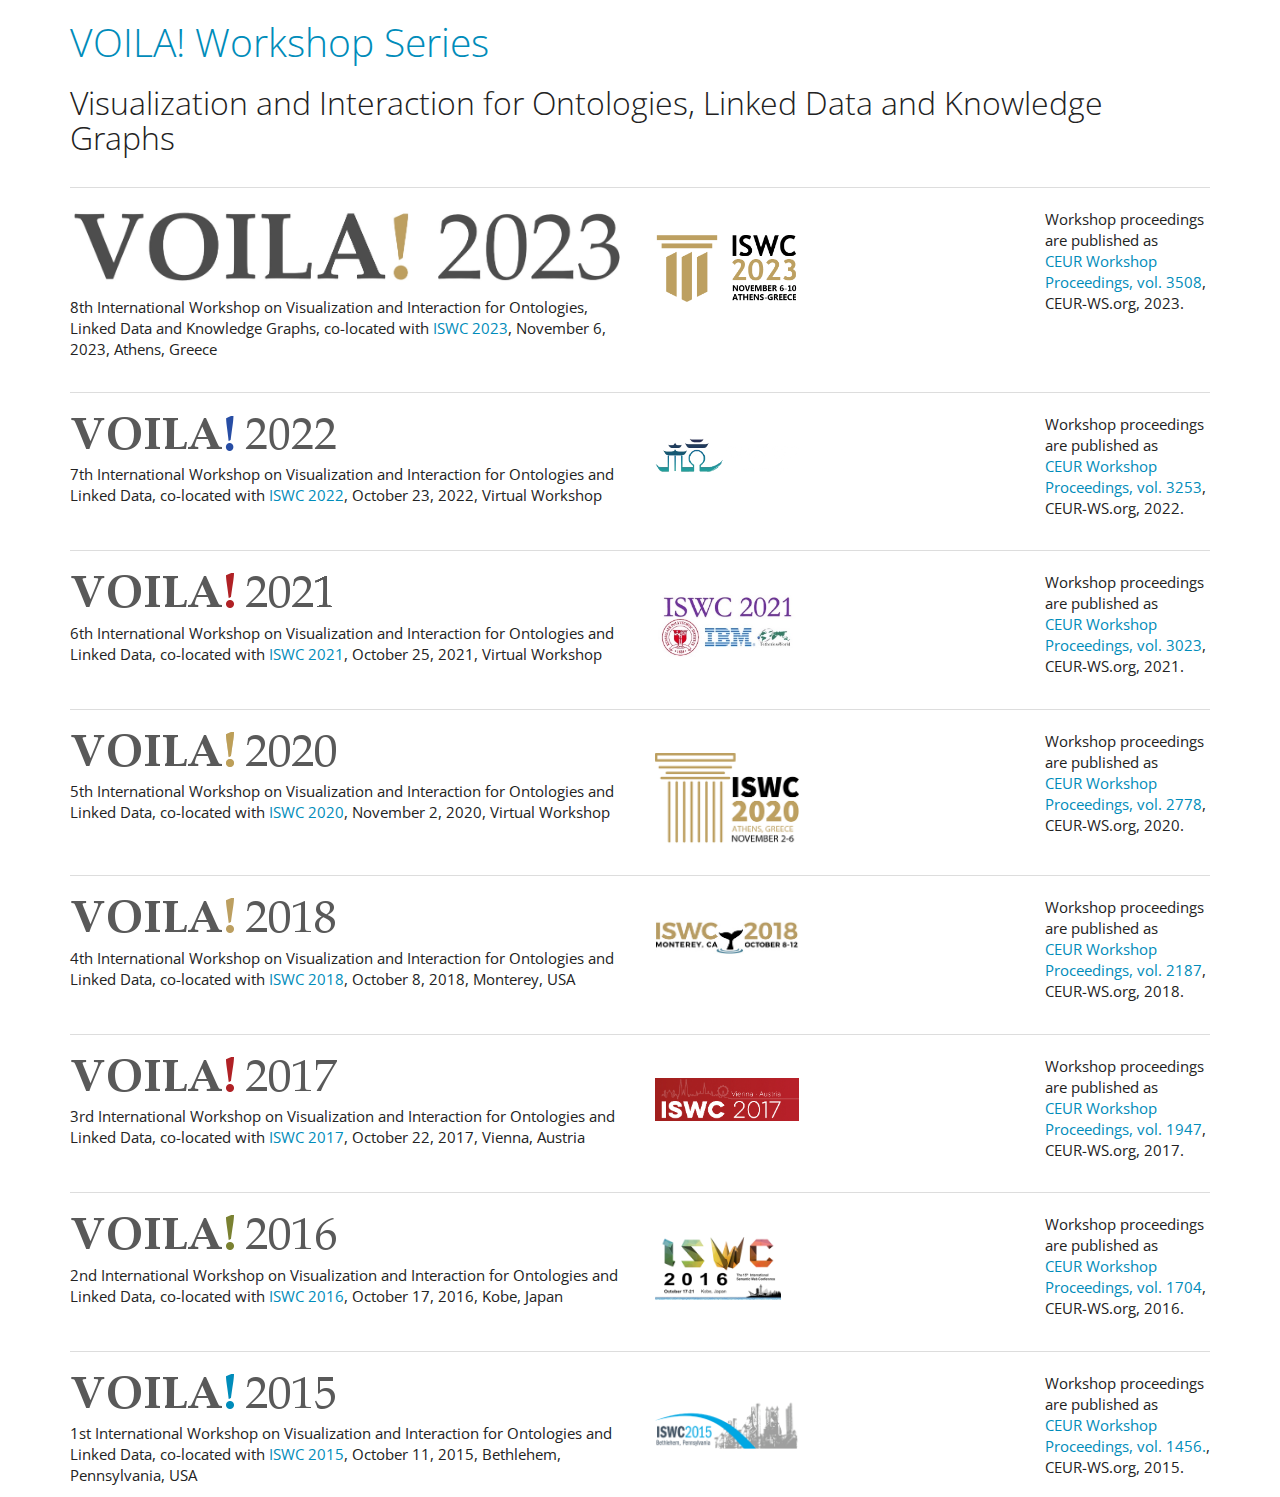
==== docs/index.html @ ccc69435 "Update" ====
<!DOCTYPE html>
<html lang="en">
   <head>
      <meta http-equiv="content-type" content="text/html; charset=UTF-8">
      <title>VOILA! Workshop Series - Visualization and Interaction for Ontologies and Linked Data</title>
      <meta name="Description" content="VOILA! Workshop Series on Visualization and Interaction for Ontologies and Linked Data" />
      <meta name="viewport" content="width=device-width, initial-scale=1" />
      <meta http-equiv="X-UA-Compatible" content="IE=edge" />
      <link rel="stylesheet" href="./bootstrap.min.css"/>
      <link rel="icon" href="./favicon.ico" type="image/x-icon" />
   </head>
   <body>
      <div class="container">
         <div class="row">
            <div class="col-lg-12">
               <h1><a>VOILA! Workshop Series</a></h1>
               <h2>Visualization and Interaction for Ontologies, Linked Data and Knowledge Graphs</h2>
            </div>
         </div>
         <hr/>
         <div class="row">
            <div class="col-lg-6">
               <div class="bs-component">
                  <p><a href="./2023"><img class="img-responsive" style="max-width: 100%;" src="./2023/voila2023_logo.png" alt="VOILA 2023"></a></p>
                  <p>8th International Workshop on Visualization and Interaction for Ontologies, Linked Data and Knowledge Graphs, co-located with <a href="http://iswc2023.semanticweb.org/">ISWC 2023</a>, November 6, 2023, Athens, Greece</p>
               </div>
            </div>
            <div class="col-lg-4">
               <div class="bs-component">
                  <p><a href="http://iswc2023.semanticweb.org/"><img class="img-responsive" style="max-width: 40%; padding-top:1.5em" src="./2023/iswc2023_logo.png" alt="ISWC 2023"></a></p>
               </div>
            </div>
            <div class="col-lg-2">
               <div class="bs-component">
                  <p>Workshop proceedings are published as<br/><a href="http://ceur-ws.org/Vol-3508/">CEUR Workshop Proceedings, vol. 3508</a>, CEUR-WS.org, 2023.</p>
               </div>
            </div>
         </div>
         <hr/>
         <div class="row">
            <div class="col-lg-6">
               <div class="bs-component">
                  <p><a href="./2022"><img class="img-responsive" style="max-width: 100%;" src="./2022/voila2022_logo.png" alt="VOILA 2022"></a></p>
                  <p>7th International Workshop on Visualization and Interaction for Ontologies and Linked Data, co-located with <a href="http://iswc2022.semanticweb.org/">ISWC 2022</a>, October 23, 2022, Virtual Workshop</p>
               </div>
            </div>
            <div class="col-lg-4">
               <div class="bs-component">
                  <p><a href="http://iswc2022.semanticweb.org/"><img class="img-responsive" style="max-width: 40%; padding-top:1.5em" src="./2022/iswc2022_logo.png" alt="ISWC 2022"></a></p>
               </div>
            </div>
            <div class="col-lg-2">
               <div class="bs-component">
                  <p>Workshop proceedings are published as<br/><a href="http://ceur-ws.org/Vol-3253/">CEUR Workshop Proceedings, vol. 3253</a>, CEUR-WS.org, 2022.</p>
               </div>
            </div>
         </div>
         <hr/>
         <div class="row">
            <div class="col-lg-6">
               <div class="bs-component">
                  <p><a href="./2021/"><img class="img-responsive" style="max-width: 100%;" src="./2021/voila2021_logo.png" alt="VOILA 2021"></a></p>
                  <p>6th International Workshop on Visualization and Interaction for Ontologies and Linked Data, co-located with <a href="http://iswc2021.semanticweb.org/">ISWC 2021</a>, October 25, 2021, Virtual Workshop</p>
               </div>
            </div>
            <div class="col-lg-4">
               <div class="bs-component">
                  <p><a href="http://iswc2021.semanticweb.org/"><img class="img-responsive" style="max-width: 40%; padding-top:1.5em" src="./2021/iswc2021_logo.png" alt="ISWC 2021"></a></p>
               </div>
            </div>
            <div class="col-lg-2">
               <div class="bs-component">
                  <p>Workshop proceedings are published as<br/><a href="http://ceur-ws.org/Vol-3023/">CEUR Workshop Proceedings, vol. 3023</a>, CEUR-WS.org, 2021.</p>
               </div>
            </div>
         </div>
         <hr/>
         <div class="row">
            <div class="col-lg-6">
               <div class="bs-component">
                  <p><a href="./2020/"><img class="img-responsive" style="max-width: 100%;" src="./2020/VOILA2020_logo.png" alt="VOILA 2020"></a></p>
                  <p>5th International Workshop on Visualization and Interaction for Ontologies and Linked Data, co-located with <a href="http://iswc2020.semanticweb.org/">ISWC 2020</a>, November 2, 2020, Virtual Workshop</p>
               </div>
            </div>
            <div class="col-lg-4">
               <div class="bs-component">
                  <p><a href="http://iswc2020.semanticweb.org/"><img class="img-responsive" style="max-width: 40%; padding-top:1.5em" src="./2020/iswc2020_logo.png" alt="ISWC 2020"></a></p>
               </div>
            </div>
            <div class="col-lg-2">
               <div class="bs-component">
                  <p>Workshop proceedings are published as<br/><a href="http://ceur-ws.org/Vol-2778/">CEUR Workshop Proceedings, vol. 2778</a>, CEUR-WS.org, 2020.</p>
               </div>
            </div>
         </div>
         <hr/>
         <div class="row">
            <div class="col-lg-6">
               <div class="bs-component">
                  <p><a href="./2018/"><img class="img-responsive" style="max-width: 100%;" src="./2018/VOILA2018_logo.png" alt="VOILA 2018"></a></p>
                  <p>4th International Workshop on Visualization and Interaction for Ontologies and Linked Data, co-located with <a href="http://iswc2018.semanticweb.org/">ISWC 2018</a>, October 8, 2018, Monterey, USA</p>
               </div>
            </div>
            <div class="col-lg-4">
               <div class="bs-component">
                  <p><a href="http://iswc2018.semanticweb.org/"><img class="img-responsive" style="max-width: 40%; padding-top:1.5em" src="./2018/ISWC2018_logo.jpg" alt="ISWC 2018"></a></p>
               </div>
            </div>
            <div class="col-lg-2">
               <div class="bs-component">
                  <p>Workshop proceedings are published as<br/><a href="http://ceur-ws.org/Vol-2187/">CEUR Workshop Proceedings, vol. 2187</a>, CEUR-WS.org, 2018.</p>
               </div>
            </div>
         </div>
         <hr/>
         <div class="row">
            <div class="col-lg-6">
               <div class="bs-component">
                  <p><a href="./2017/"><img class="img-responsive" style="max-width: 100%;" src="./2017/VOILA2017_logo.png" alt="VOILA 2017"></a></p>
                  <p>3rd International Workshop on Visualization and Interaction for Ontologies and Linked Data, co-located with <a href="http://iswc2017.semanticweb.org/">ISWC 2017</a>, October 22, 2017, Vienna, Austria</p>
               </div>
            </div>
            <div class="col-lg-4">
               <div class="bs-component">
                  <p><a href="http://iswc2017.semanticweb.org/"><img class="img-responsive" style="max-width: 40%; padding-top:1.5em" src="./2017/ISWC2017_logo.png" alt="ISWC 2017"></a></p>
               </div>
            </div>
            <div class="col-lg-2">
               <div class="bs-component">
                  <p>Workshop proceedings are published as<br/><a href="http://ceur-ws.org/Vol-1947/">CEUR Workshop Proceedings, vol. 1947</a>, CEUR-WS.org, 2017.</p>
               </div>
            </div>
         </div>
         <hr/>
         <div class="row">
            <div class="col-lg-6">
               <div class="bs-component">
                  <p><a href="./2016/"><img class="img-responsive" style="max-width: 100%;" src="./2016/VOILA2016_logo.png" alt="VOILA 2016"></a></p>
                  <p>2nd International Workshop on Visualization and Interaction for Ontologies and Linked Data, co-located with <a href="http://iswc2016.semanticweb.org/">ISWC 2016</a>, October 17, 2016, Kobe, Japan</p>
               </div>
            </div>
            <div class="col-lg-4">
               <div class="bs-component">
                  <p><a href="http://iswc2016.semanticweb.org/"><img class="img-responsive" style="max-width: 35%; padding-top:1.5em" src="./2016/ISWC2016_logo.png" alt="ISWC 2016"></a></p>
               </div>
            </div>
            <div class="col-lg-2">
               <div class="bs-component">
                  <p>Workshop proceedings are published as<br/><a href="http://ceur-ws.org/Vol-1704/">CEUR Workshop Proceedings, vol. 1704</a>, CEUR-WS.org, 2016.</p>
               </div>
            </div>
         </div>
         <hr/>
         <div class="row">
            <div class="col-lg-6">
               <div class="bs-component">
                  <p><a href="./2015/"><img class="img-responsive" style="max-width: 100%;" src="./2015/VOILA2015_logo.png" alt="VOILA 2015"></a></p>
                  <p>1st International Workshop on Visualization and Interaction for Ontologies and Linked Data, co-located with <a href="http://iswc2015.semanticweb.org/">ISWC 2015</a>, October 11, 2015, Bethlehem, Pennsylvania, USA</p>
               </div>
            </div>
            <div class="col-lg-4">
               <div class="bs-component">
                  <p><a href="http://iswc2015.semanticweb.org/"><img class="img-responsive" style="max-width: 40%; padding-top:1.5em" src="./2015/ISWC2015_logo.png" alt="ISWC 2015"></a></p>
               </div>
            </div>
            <div class="col-lg-2">
               <div class="bs-component">
                  <p>Workshop proceedings are published as<br/><a href="http://ceur-ws.org/Vol-1456/">CEUR Workshop Proceedings, vol. 1456.</a>, CEUR-WS.org, 2015.</p>
               </div>
            </div>
         </div>
      </div>
   </body>
</html>
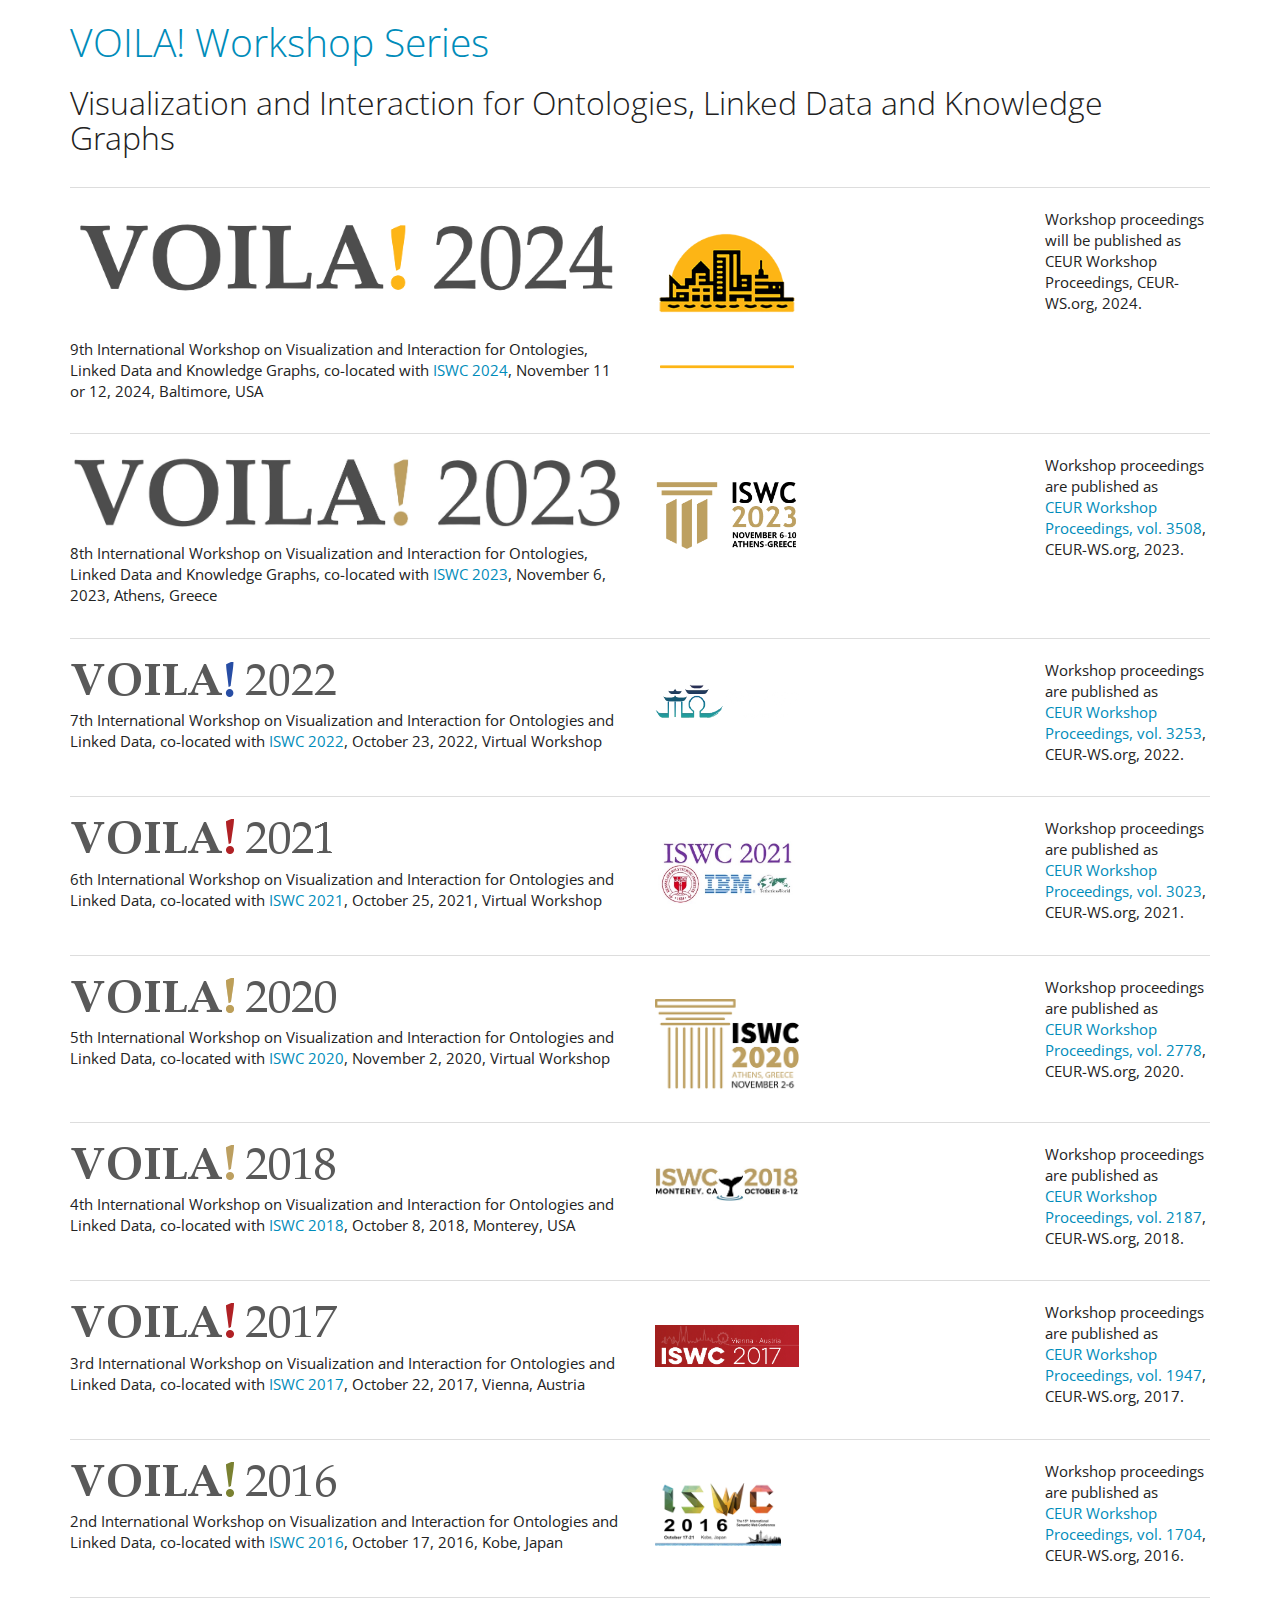
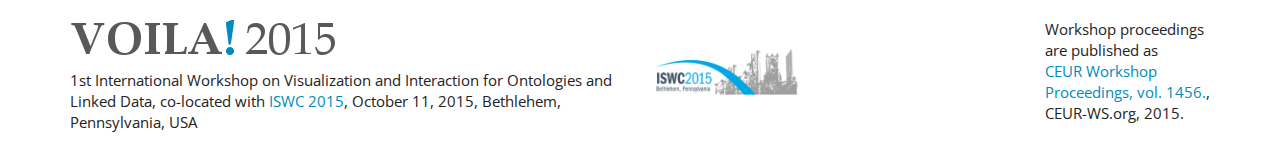
==== commit c614196c: "Update-2024-page" ====
--- a/docs/index.html
+++ b/docs/index.html
@@ -6,8 +6,8 @@
       <meta name="Description" content="VOILA! Workshop Series on Visualization and Interaction for Ontologies and Linked Data" />
       <meta name="viewport" content="width=device-width, initial-scale=1" />
       <meta http-equiv="X-UA-Compatible" content="IE=edge" />
-      <link rel="stylesheet" href="./bootstrap.min.css"/>
-      <link rel="icon" href="./favicon.ico" type="image/x-icon" />
+      <link rel="stylesheet" href="./css/bootstrap.min.css"/>
+      <link rel="icon" href="./images/favicon.ico" type="image/x-icon" />
    </head>
    <body>
       <div class="container">
@@ -21,13 +21,32 @@
          <div class="row">
             <div class="col-lg-6">
                <div class="bs-component">
-                  <p><a href="./2023"><img class="img-responsive" style="max-width: 100%;" src="./2023/voila2023_logo.png" alt="VOILA 2023"></a></p>
+                  <p><a href="./2024/index.html"><img class="img-responsive" style="max-width: 100%;" src="./images/voila2024_logo.png" alt="VOILA 2024"></a></p>
+                  <p>9th International Workshop on Visualization and Interaction for Ontologies, Linked Data and Knowledge Graphs, co-located with <a href="http://iswc2024.semanticweb.org/">ISWC 2024</a>, November 11 or 12, 2024, Baltimore, USA</p>
+               </div>
+            </div>
+            <div class="col-lg-4">
+               <div class="bs-component">
+                  <p><a href="http://iswc2024.semanticweb.org/"><img class="img-responsive" style="max-width: 40%; padding-top:1.5em" src="./images/iswc2024_logo.png" alt="ISWC 2024"></a></p>
+               </div>
+            </div>
+            <div class="col-lg-2">
+               <div class="bs-component">
+                  <p>Workshop proceedings will be published as CEUR Workshop Proceedings</a>, CEUR-WS.org, 2024.</p>
+               </div>
+            </div>
+         </div>
+         <hr/>
+         <div class="row">
+            <div class="col-lg-6">
+               <div class="bs-component">
+                  <p><a href="./2023/index.html"><img class="img-responsive" style="max-width: 100%;" src="./images/voila2023_logo.png" alt="VOILA 2023"></a></p>
                   <p>8th International Workshop on Visualization and Interaction for Ontologies, Linked Data and Knowledge Graphs, co-located with <a href="http://iswc2023.semanticweb.org/">ISWC 2023</a>, November 6, 2023, Athens, Greece</p>
                </div>
             </div>
             <div class="col-lg-4">
                <div class="bs-component">
-                  <p><a href="http://iswc2023.semanticweb.org/"><img class="img-responsive" style="max-width: 40%; padding-top:1.5em" src="./2023/iswc2023_logo.png" alt="ISWC 2023"></a></p>
+                  <p><a href="http://iswc2023.semanticweb.org/"><img class="img-responsive" style="max-width: 40%; padding-top:1.5em" src="./images/iswc2023_logo.png" alt="ISWC 2023"></a></p>
                </div>
             </div>
             <div class="col-lg-2">
@@ -40,13 +59,13 @@
          <div class="row">
             <div class="col-lg-6">
                <div class="bs-component">
-                  <p><a href="./2022"><img class="img-responsive" style="max-width: 100%;" src="./2022/voila2022_logo.png" alt="VOILA 2022"></a></p>
+                  <p><a href="./2022/index.html"><img class="img-responsive" style="max-width: 100%;" src="./images/voila2022_logo.png" alt="VOILA 2022"></a></p>
                   <p>7th International Workshop on Visualization and Interaction for Ontologies and Linked Data, co-located with <a href="http://iswc2022.semanticweb.org/">ISWC 2022</a>, October 23, 2022, Virtual Workshop</p>
                </div>
             </div>
             <div class="col-lg-4">
                <div class="bs-component">
-                  <p><a href="http://iswc2022.semanticweb.org/"><img class="img-responsive" style="max-width: 40%; padding-top:1.5em" src="./2022/iswc2022_logo.png" alt="ISWC 2022"></a></p>
+                  <p><a href="http://iswc2022.semanticweb.org/"><img class="img-responsive" style="max-width: 40%; padding-top:1.5em" src="./images/iswc2022_logo.png" alt="ISWC 2022"></a></p>
                </div>
             </div>
             <div class="col-lg-2">
@@ -59,13 +78,13 @@
          <div class="row">
             <div class="col-lg-6">
                <div class="bs-component">
-                  <p><a href="./2021/"><img class="img-responsive" style="max-width: 100%;" src="./2021/voila2021_logo.png" alt="VOILA 2021"></a></p>
+                  <p><a href="./2021/index.html"><img class="img-responsive" style="max-width: 100%;" src="./images/voila2021_logo.png" alt="VOILA 2021"></a></p>
                   <p>6th International Workshop on Visualization and Interaction for Ontologies and Linked Data, co-located with <a href="http://iswc2021.semanticweb.org/">ISWC 2021</a>, October 25, 2021, Virtual Workshop</p>
                </div>
             </div>
             <div class="col-lg-4">
                <div class="bs-component">
-                  <p><a href="http://iswc2021.semanticweb.org/"><img class="img-responsive" style="max-width: 40%; padding-top:1.5em" src="./2021/iswc2021_logo.png" alt="ISWC 2021"></a></p>
+                  <p><a href="http://iswc2021.semanticweb.org/"><img class="img-responsive" style="max-width: 40%; padding-top:1.5em" src="./images/iswc2021_logo.png" alt="ISWC 2021"></a></p>
                </div>
             </div>
             <div class="col-lg-2">
@@ -78,13 +97,13 @@
          <div class="row">
             <div class="col-lg-6">
                <div class="bs-component">
-                  <p><a href="./2020/"><img class="img-responsive" style="max-width: 100%;" src="./2020/VOILA2020_logo.png" alt="VOILA 2020"></a></p>
+                  <p><a href="./2020/index.html"><img class="img-responsive" style="max-width: 100%;" src="./images/VOILA2020_logo.png" alt="VOILA 2020"></a></p>
                   <p>5th International Workshop on Visualization and Interaction for Ontologies and Linked Data, co-located with <a href="http://iswc2020.semanticweb.org/">ISWC 2020</a>, November 2, 2020, Virtual Workshop</p>
                </div>
             </div>
             <div class="col-lg-4">
                <div class="bs-component">
-                  <p><a href="http://iswc2020.semanticweb.org/"><img class="img-responsive" style="max-width: 40%; padding-top:1.5em" src="./2020/iswc2020_logo.png" alt="ISWC 2020"></a></p>
+                  <p><a href="http://iswc2020.semanticweb.org/"><img class="img-responsive" style="max-width: 40%; padding-top:1.5em" src="./images/iswc2020_logo.png" alt="ISWC 2020"></a></p>
                </div>
             </div>
             <div class="col-lg-2">
@@ -97,13 +116,13 @@
          <div class="row">
             <div class="col-lg-6">
                <div class="bs-component">
-                  <p><a href="./2018/"><img class="img-responsive" style="max-width: 100%;" src="./2018/VOILA2018_logo.png" alt="VOILA 2018"></a></p>
+                  <p><a href="./2018/index.html"><img class="img-responsive" style="max-width: 100%;" src="./images/VOILA2018_logo.png" alt="VOILA 2018"></a></p>
                   <p>4th International Workshop on Visualization and Interaction for Ontologies and Linked Data, co-located with <a href="http://iswc2018.semanticweb.org/">ISWC 2018</a>, October 8, 2018, Monterey, USA</p>
                </div>
             </div>
             <div class="col-lg-4">
                <div class="bs-component">
-                  <p><a href="http://iswc2018.semanticweb.org/"><img class="img-responsive" style="max-width: 40%; padding-top:1.5em" src="./2018/ISWC2018_logo.jpg" alt="ISWC 2018"></a></p>
+                  <p><a href="http://iswc2018.semanticweb.org/"><img class="img-responsive" style="max-width: 40%; padding-top:1.5em" src="./images/ISWC2018_logo.jpg" alt="ISWC 2018"></a></p>
                </div>
             </div>
             <div class="col-lg-2">
@@ -116,13 +135,13 @@
          <div class="row">
             <div class="col-lg-6">
                <div class="bs-component">
-                  <p><a href="./2017/"><img class="img-responsive" style="max-width: 100%;" src="./2017/VOILA2017_logo.png" alt="VOILA 2017"></a></p>
+                  <p><a href="./2017/index.html"><img class="img-responsive" style="max-width: 100%;" src="./images/VOILA2017_logo.png" alt="VOILA 2017"></a></p>
                   <p>3rd International Workshop on Visualization and Interaction for Ontologies and Linked Data, co-located with <a href="http://iswc2017.semanticweb.org/">ISWC 2017</a>, October 22, 2017, Vienna, Austria</p>
                </div>
             </div>
             <div class="col-lg-4">
                <div class="bs-component">
-                  <p><a href="http://iswc2017.semanticweb.org/"><img class="img-responsive" style="max-width: 40%; padding-top:1.5em" src="./2017/ISWC2017_logo.png" alt="ISWC 2017"></a></p>
+                  <p><a href="http://iswc2017.semanticweb.org/"><img class="img-responsive" style="max-width: 40%; padding-top:1.5em" src="./images/ISWC2017_logo.png" alt="ISWC 2017"></a></p>
                </div>
             </div>
             <div class="col-lg-2">
@@ -135,13 +154,13 @@
          <div class="row">
             <div class="col-lg-6">
                <div class="bs-component">
-                  <p><a href="./2016/"><img class="img-responsive" style="max-width: 100%;" src="./2016/VOILA2016_logo.png" alt="VOILA 2016"></a></p>
+                  <p><a href="./2016/index.html"><img class="img-responsive" style="max-width: 100%;" src="./images/VOILA2016_logo.png" alt="VOILA 2016"></a></p>
                   <p>2nd International Workshop on Visualization and Interaction for Ontologies and Linked Data, co-located with <a href="http://iswc2016.semanticweb.org/">ISWC 2016</a>, October 17, 2016, Kobe, Japan</p>
                </div>
             </div>
             <div class="col-lg-4">
                <div class="bs-component">
-                  <p><a href="http://iswc2016.semanticweb.org/"><img class="img-responsive" style="max-width: 35%; padding-top:1.5em" src="./2016/ISWC2016_logo.png" alt="ISWC 2016"></a></p>
+                  <p><a href="http://iswc2016.semanticweb.org/"><img class="img-responsive" style="max-width: 35%; padding-top:1.5em" src="./images/ISWC2016_logo.png" alt="ISWC 2016"></a></p>
                </div>
             </div>
             <div class="col-lg-2">
@@ -154,13 +173,13 @@
          <div class="row">
             <div class="col-lg-6">
                <div class="bs-component">
-                  <p><a href="./2015/"><img class="img-responsive" style="max-width: 100%;" src="./2015/VOILA2015_logo.png" alt="VOILA 2015"></a></p>
+                  <p><a href="./2015/index.html"><img class="img-responsive" style="max-width: 100%;" src="./images/VOILA2015_logo.png" alt="VOILA 2015"></a></p>
                   <p>1st International Workshop on Visualization and Interaction for Ontologies and Linked Data, co-located with <a href="http://iswc2015.semanticweb.org/">ISWC 2015</a>, October 11, 2015, Bethlehem, Pennsylvania, USA</p>
                </div>
             </div>
             <div class="col-lg-4">
                <div class="bs-component">
-                  <p><a href="http://iswc2015.semanticweb.org/"><img class="img-responsive" style="max-width: 40%; padding-top:1.5em" src="./2015/ISWC2015_logo.png" alt="ISWC 2015"></a></p>
+                  <p><a href="http://iswc2015.semanticweb.org/"><img class="img-responsive" style="max-width: 40%; padding-top:1.5em" src="./images/ISWC2015_logo.png" alt="ISWC 2015"></a></p>
                </div>
             </div>
             <div class="col-lg-2">
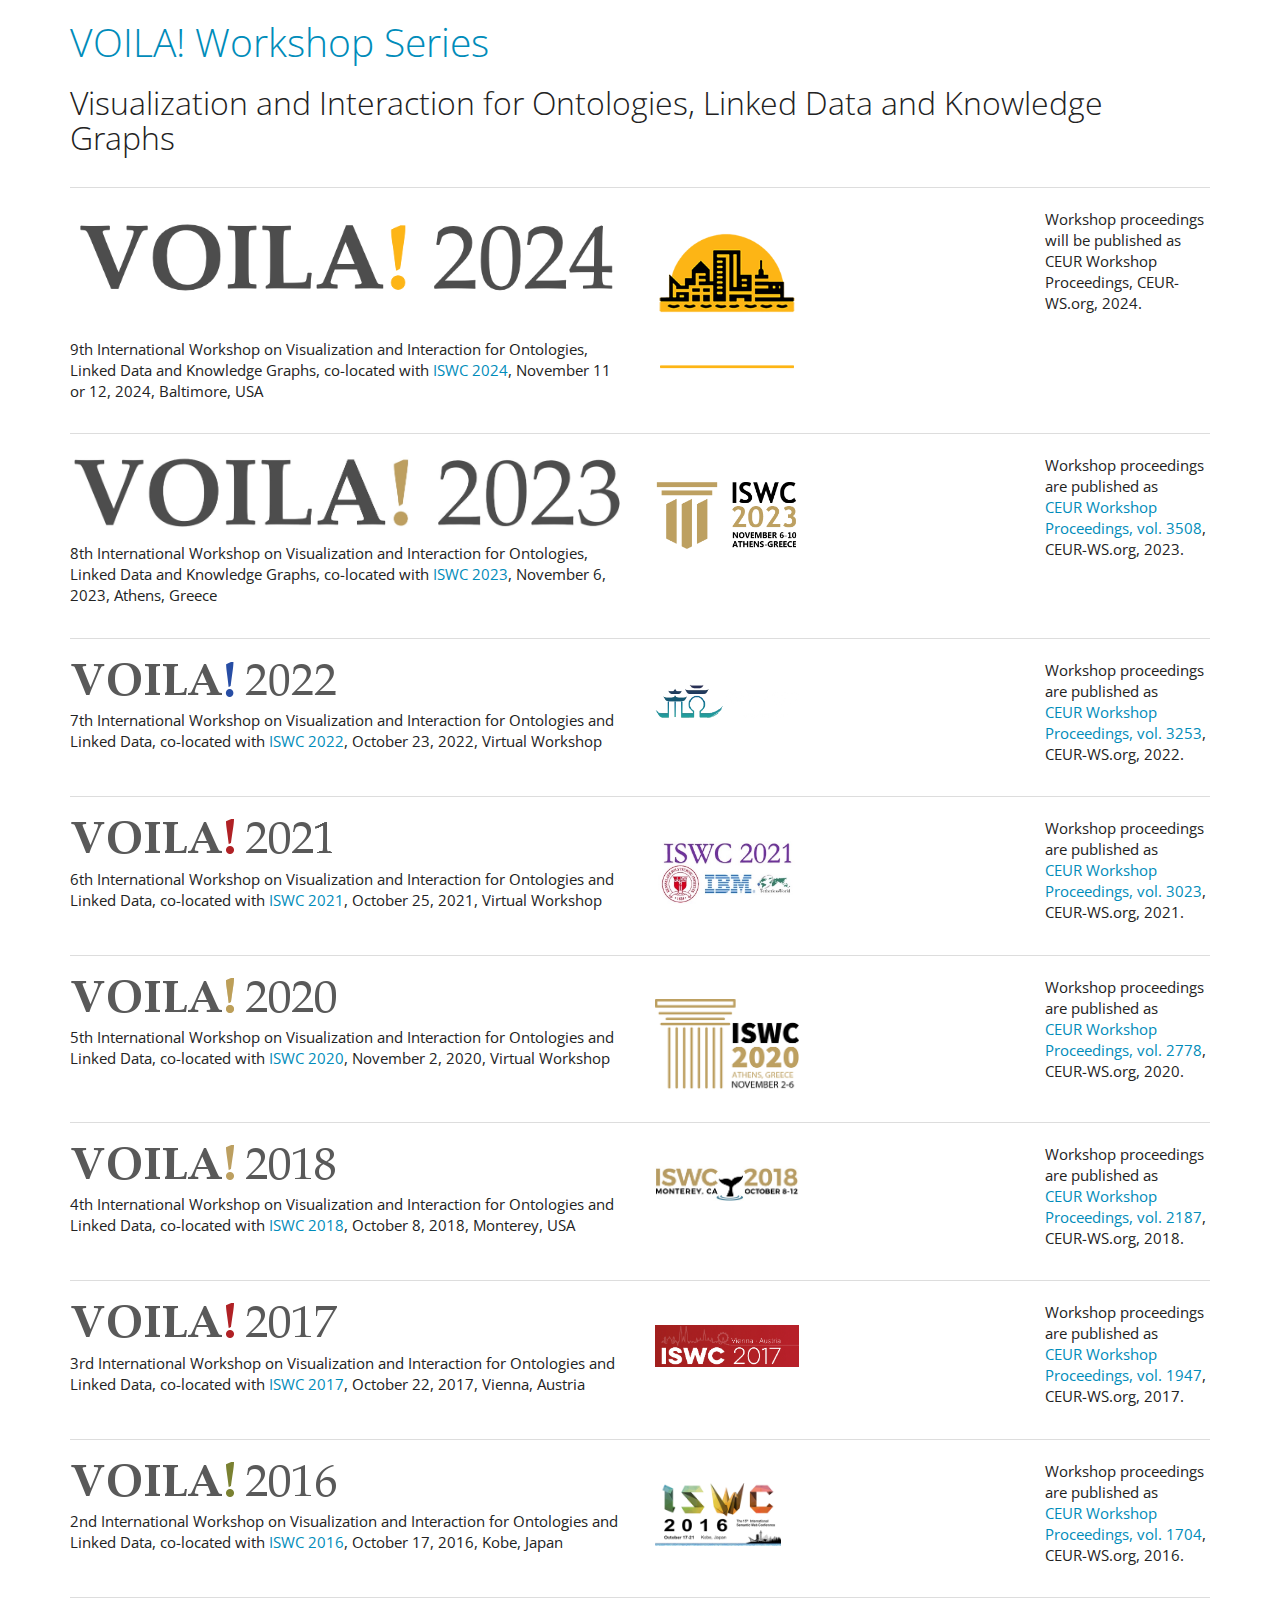
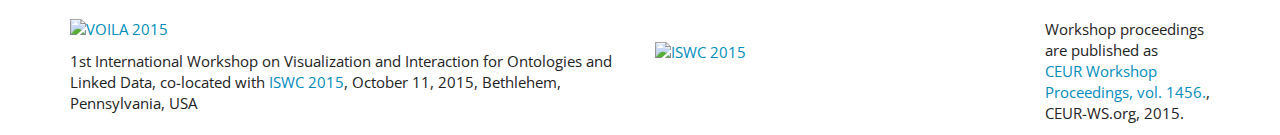
==== commit f9c75dd2: "re-structure" ====
--- a/docs/index.html
+++ b/docs/index.html
@@ -21,7 +21,7 @@
          <div class="row">
             <div class="col-lg-6">
                <div class="bs-component">
-                  <p><a href="./2024/index.html"><img class="img-responsive" style="max-width: 100%;" src="./images/voila2024_logo.png" alt="VOILA 2024"></a></p>
+                  <p><a href="./2024/"><img class="img-responsive" style="max-width: 100%;" src="./images/voila2024_logo.png" alt="VOILA 2024"></a></p>
                   <p>9th International Workshop on Visualization and Interaction for Ontologies, Linked Data and Knowledge Graphs, co-located with <a href="http://iswc2024.semanticweb.org/">ISWC 2024</a>, November 11 or 12, 2024, Baltimore, USA</p>
                </div>
             </div>
@@ -40,7 +40,7 @@
          <div class="row">
             <div class="col-lg-6">
                <div class="bs-component">
-                  <p><a href="./2023/index.html"><img class="img-responsive" style="max-width: 100%;" src="./images/voila2023_logo.png" alt="VOILA 2023"></a></p>
+                  <p><a href="./2023/"><img class="img-responsive" style="max-width: 100%;" src="./images/voila2023_logo.png" alt="VOILA 2023"></a></p>
                   <p>8th International Workshop on Visualization and Interaction for Ontologies, Linked Data and Knowledge Graphs, co-located with <a href="http://iswc2023.semanticweb.org/">ISWC 2023</a>, November 6, 2023, Athens, Greece</p>
                </div>
             </div>
@@ -59,7 +59,7 @@
          <div class="row">
             <div class="col-lg-6">
                <div class="bs-component">
-                  <p><a href="./2022/index.html"><img class="img-responsive" style="max-width: 100%;" src="./images/voila2022_logo.png" alt="VOILA 2022"></a></p>
+                  <p><a href="./2022/"><img class="img-responsive" style="max-width: 100%;" src="./images/voila2022_logo.png" alt="VOILA 2022"></a></p>
                   <p>7th International Workshop on Visualization and Interaction for Ontologies and Linked Data, co-located with <a href="http://iswc2022.semanticweb.org/">ISWC 2022</a>, October 23, 2022, Virtual Workshop</p>
                </div>
             </div>
@@ -78,7 +78,7 @@
          <div class="row">
             <div class="col-lg-6">
                <div class="bs-component">
-                  <p><a href="./2021/index.html"><img class="img-responsive" style="max-width: 100%;" src="./images/voila2021_logo.png" alt="VOILA 2021"></a></p>
+                  <p><a href="./2021/"><img class="img-responsive" style="max-width: 100%;" src="./images/voila2021_logo.png" alt="VOILA 2021"></a></p>
                   <p>6th International Workshop on Visualization and Interaction for Ontologies and Linked Data, co-located with <a href="http://iswc2021.semanticweb.org/">ISWC 2021</a>, October 25, 2021, Virtual Workshop</p>
                </div>
             </div>
@@ -97,7 +97,7 @@
          <div class="row">
             <div class="col-lg-6">
                <div class="bs-component">
-                  <p><a href="./2020/index.html"><img class="img-responsive" style="max-width: 100%;" src="./images/VOILA2020_logo.png" alt="VOILA 2020"></a></p>
+                  <p><a href="./2020/"><img class="img-responsive" style="max-width: 100%;" src="./images/VOILA2020_logo.png" alt="VOILA 2020"></a></p>
                   <p>5th International Workshop on Visualization and Interaction for Ontologies and Linked Data, co-located with <a href="http://iswc2020.semanticweb.org/">ISWC 2020</a>, November 2, 2020, Virtual Workshop</p>
                </div>
             </div>
@@ -116,7 +116,7 @@
          <div class="row">
             <div class="col-lg-6">
                <div class="bs-component">
-                  <p><a href="./2018/index.html"><img class="img-responsive" style="max-width: 100%;" src="./images/VOILA2018_logo.png" alt="VOILA 2018"></a></p>
+                  <p><a href="./2018/"><img class="img-responsive" style="max-width: 100%;" src="./images/VOILA2018_logo.png" alt="VOILA 2018"></a></p>
                   <p>4th International Workshop on Visualization and Interaction for Ontologies and Linked Data, co-located with <a href="http://iswc2018.semanticweb.org/">ISWC 2018</a>, October 8, 2018, Monterey, USA</p>
                </div>
             </div>
@@ -135,7 +135,7 @@
          <div class="row">
             <div class="col-lg-6">
                <div class="bs-component">
-                  <p><a href="./2017/index.html"><img class="img-responsive" style="max-width: 100%;" src="./images/VOILA2017_logo.png" alt="VOILA 2017"></a></p>
+                  <p><a href="./2017/"><img class="img-responsive" style="max-width: 100%;" src="./images/VOILA2017_logo.png" alt="VOILA 2017"></a></p>
                   <p>3rd International Workshop on Visualization and Interaction for Ontologies and Linked Data, co-located with <a href="http://iswc2017.semanticweb.org/">ISWC 2017</a>, October 22, 2017, Vienna, Austria</p>
                </div>
             </div>
@@ -154,7 +154,7 @@
          <div class="row">
             <div class="col-lg-6">
                <div class="bs-component">
-                  <p><a href="./2016/index.html"><img class="img-responsive" style="max-width: 100%;" src="./images/VOILA2016_logo.png" alt="VOILA 2016"></a></p>
+                  <p><a href="./2016/"><img class="img-responsive" style="max-width: 100%;" src="./images/VOILA2016_logo.png" alt="VOILA 2016"></a></p>
                   <p>2nd International Workshop on Visualization and Interaction for Ontologies and Linked Data, co-located with <a href="http://iswc2016.semanticweb.org/">ISWC 2016</a>, October 17, 2016, Kobe, Japan</p>
                </div>
             </div>
@@ -173,7 +173,7 @@
          <div class="row">
             <div class="col-lg-6">
                <div class="bs-component">
-                  <p><a href="./2015/index.html"><img class="img-responsive" style="max-width: 100%;" src="./images/VOILA2015_logo.png" alt="VOILA 2015"></a></p>
+                  <p><a href="./2015/"><img class="img-responsive" style="max-width: 100%;" src="./images/VOILA2015_logo.png" alt="VOILA 2015"></a></p>
                   <p>1st International Workshop on Visualization and Interaction for Ontologies and Linked Data, co-located with <a href="http://iswc2015.semanticweb.org/">ISWC 2015</a>, October 11, 2015, Bethlehem, Pennsylvania, USA</p>
                </div>
             </div>
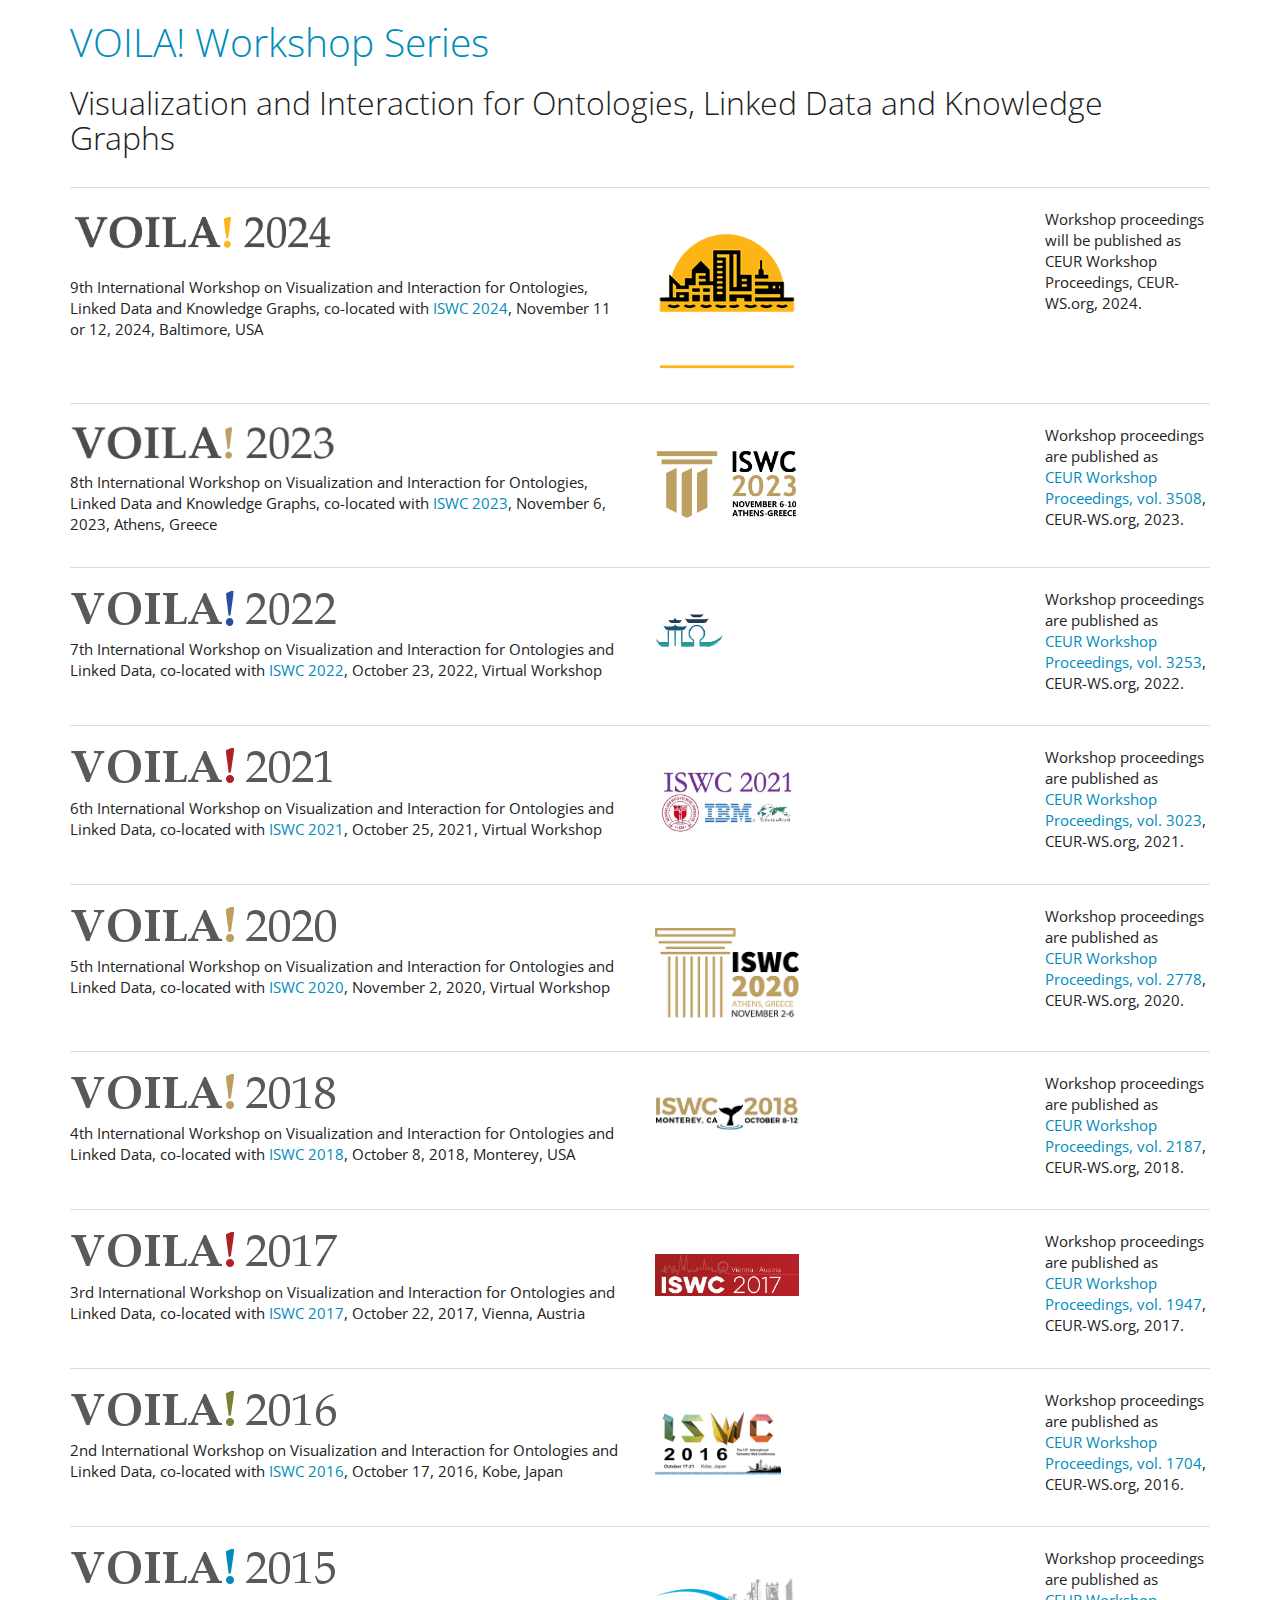
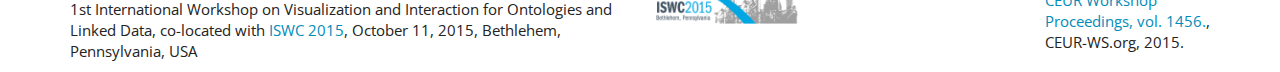
==== commit 08f40fde: "Update" ====
--- a/docs/index.html
+++ b/docs/index.html
@@ -21,13 +21,13 @@
          <div class="row">
             <div class="col-lg-6">
                <div class="bs-component">
-                  <p><a href="./2024/"><img class="img-responsive" style="max-width: 100%;" src="./images/voila2024_logo.png" alt="VOILA 2024"></a></p>
+                  <p><a href="./2024/"><img class="img-responsive" style="max-width: 48%;" src="./2024/voila2024_logo.png" alt="VOILA 2024"></a></p>
                   <p>9th International Workshop on Visualization and Interaction for Ontologies, Linked Data and Knowledge Graphs, co-located with <a href="http://iswc2024.semanticweb.org/">ISWC 2024</a>, November 11 or 12, 2024, Baltimore, USA</p>
                </div>
             </div>
             <div class="col-lg-4">
                <div class="bs-component">
-                  <p><a href="http://iswc2024.semanticweb.org/"><img class="img-responsive" style="max-width: 40%; padding-top:1.5em" src="./images/iswc2024_logo.png" alt="ISWC 2024"></a></p>
+                  <p><a href="http://iswc2024.semanticweb.org/"><img class="img-responsive" style="max-width: 40%; padding-top:1.5em" src="./2024/iswc2024_logo.png" alt="ISWC 2024"></a></p>
                </div>
             </div>
             <div class="col-lg-2">
@@ -40,13 +40,13 @@
          <div class="row">
             <div class="col-lg-6">
                <div class="bs-component">
-                  <p><a href="./2023/"><img class="img-responsive" style="max-width: 100%;" src="./images/voila2023_logo.png" alt="VOILA 2023"></a></p>
+                  <p><a href="./2023/"><img class="img-responsive" style="max-width: 48%;" src="./2023/voila2023_logo.png" alt="VOILA 2023"></a></p>
                   <p>8th International Workshop on Visualization and Interaction for Ontologies, Linked Data and Knowledge Graphs, co-located with <a href="http://iswc2023.semanticweb.org/">ISWC 2023</a>, November 6, 2023, Athens, Greece</p>
                </div>
             </div>
             <div class="col-lg-4">
                <div class="bs-component">
-                  <p><a href="http://iswc2023.semanticweb.org/"><img class="img-responsive" style="max-width: 40%; padding-top:1.5em" src="./images/iswc2023_logo.png" alt="ISWC 2023"></a></p>
+                  <p><a href="http://iswc2023.semanticweb.org/"><img class="img-responsive" style="max-width: 40%; padding-top:1.5em" src="./2023/iswc2023_logo.png" alt="ISWC 2023"></a></p>
                </div>
             </div>
             <div class="col-lg-2">
@@ -59,13 +59,13 @@
          <div class="row">
             <div class="col-lg-6">
                <div class="bs-component">
-                  <p><a href="./2022/"><img class="img-responsive" style="max-width: 100%;" src="./images/voila2022_logo.png" alt="VOILA 2022"></a></p>
+                  <p><a href="./2022/"><img class="img-responsive" style="max-width: 100%;" src="./2022/voila2022_logo.png" alt="VOILA 2022"></a></p>
                   <p>7th International Workshop on Visualization and Interaction for Ontologies and Linked Data, co-located with <a href="http://iswc2022.semanticweb.org/">ISWC 2022</a>, October 23, 2022, Virtual Workshop</p>
                </div>
             </div>
             <div class="col-lg-4">
                <div class="bs-component">
-                  <p><a href="http://iswc2022.semanticweb.org/"><img class="img-responsive" style="max-width: 40%; padding-top:1.5em" src="./images/iswc2022_logo.png" alt="ISWC 2022"></a></p>
+                  <p><a href="http://iswc2022.semanticweb.org/"><img class="img-responsive" style="max-width: 40%; padding-top:1.5em" src="./2022/iswc2022_logo.png" alt="ISWC 2022"></a></p>
                </div>
             </div>
             <div class="col-lg-2">
@@ -78,13 +78,13 @@
          <div class="row">
             <div class="col-lg-6">
                <div class="bs-component">
-                  <p><a href="./2021/"><img class="img-responsive" style="max-width: 100%;" src="./images/voila2021_logo.png" alt="VOILA 2021"></a></p>
+                  <p><a href="./2021/"><img class="img-responsive" style="max-width: 100%;" src="./2021/voila2021_logo.png" alt="VOILA 2021"></a></p>
                   <p>6th International Workshop on Visualization and Interaction for Ontologies and Linked Data, co-located with <a href="http://iswc2021.semanticweb.org/">ISWC 2021</a>, October 25, 2021, Virtual Workshop</p>
                </div>
             </div>
             <div class="col-lg-4">
                <div class="bs-component">
-                  <p><a href="http://iswc2021.semanticweb.org/"><img class="img-responsive" style="max-width: 40%; padding-top:1.5em" src="./images/iswc2021_logo.png" alt="ISWC 2021"></a></p>
+                  <p><a href="http://iswc2021.semanticweb.org/"><img class="img-responsive" style="max-width: 40%; padding-top:1.5em" src="./2021/iswc2021_logo.png" alt="ISWC 2021"></a></p>
                </div>
             </div>
             <div class="col-lg-2">
@@ -97,13 +97,13 @@
          <div class="row">
             <div class="col-lg-6">
                <div class="bs-component">
-                  <p><a href="./2020/"><img class="img-responsive" style="max-width: 100%;" src="./images/VOILA2020_logo.png" alt="VOILA 2020"></a></p>
+                  <p><a href="./2020/"><img class="img-responsive" style="max-width: 100%;" src="./2020/VOILA2020_logo.png" alt="VOILA 2020"></a></p>
                   <p>5th International Workshop on Visualization and Interaction for Ontologies and Linked Data, co-located with <a href="http://iswc2020.semanticweb.org/">ISWC 2020</a>, November 2, 2020, Virtual Workshop</p>
                </div>
             </div>
             <div class="col-lg-4">
                <div class="bs-component">
-                  <p><a href="http://iswc2020.semanticweb.org/"><img class="img-responsive" style="max-width: 40%; padding-top:1.5em" src="./images/iswc2020_logo.png" alt="ISWC 2020"></a></p>
+                  <p><a href="http://iswc2020.semanticweb.org/"><img class="img-responsive" style="max-width: 40%; padding-top:1.5em" src="./2020/iswc2020_logo.png" alt="ISWC 2020"></a></p>
                </div>
             </div>
             <div class="col-lg-2">
@@ -116,13 +116,13 @@
          <div class="row">
             <div class="col-lg-6">
                <div class="bs-component">
-                  <p><a href="./2018/"><img class="img-responsive" style="max-width: 100%;" src="./images/VOILA2018_logo.png" alt="VOILA 2018"></a></p>
+                  <p><a href="./2018/"><img class="img-responsive" style="max-width: 100%;" src="./2018/VOILA2018_logo.png" alt="VOILA 2018"></a></p>
                   <p>4th International Workshop on Visualization and Interaction for Ontologies and Linked Data, co-located with <a href="http://iswc2018.semanticweb.org/">ISWC 2018</a>, October 8, 2018, Monterey, USA</p>
                </div>
             </div>
             <div class="col-lg-4">
                <div class="bs-component">
-                  <p><a href="http://iswc2018.semanticweb.org/"><img class="img-responsive" style="max-width: 40%; padding-top:1.5em" src="./images/ISWC2018_logo.jpg" alt="ISWC 2018"></a></p>
+                  <p><a href="http://iswc2018.semanticweb.org/"><img class="img-responsive" style="max-width: 40%; padding-top:1.5em" src="./2018/ISWC2018_logo.jpg" alt="ISWC 2018"></a></p>
                </div>
             </div>
             <div class="col-lg-2">
@@ -135,13 +135,13 @@
          <div class="row">
             <div class="col-lg-6">
                <div class="bs-component">
-                  <p><a href="./2017/"><img class="img-responsive" style="max-width: 100%;" src="./images/VOILA2017_logo.png" alt="VOILA 2017"></a></p>
+                  <p><a href="./2017/"><img class="img-responsive" style="max-width: 100%;" src="./2017/VOILA2017_logo.png" alt="VOILA 2017"></a></p>
                   <p>3rd International Workshop on Visualization and Interaction for Ontologies and Linked Data, co-located with <a href="http://iswc2017.semanticweb.org/">ISWC 2017</a>, October 22, 2017, Vienna, Austria</p>
                </div>
             </div>
             <div class="col-lg-4">
                <div class="bs-component">
-                  <p><a href="http://iswc2017.semanticweb.org/"><img class="img-responsive" style="max-width: 40%; padding-top:1.5em" src="./images/ISWC2017_logo.png" alt="ISWC 2017"></a></p>
+                  <p><a href="http://iswc2017.semanticweb.org/"><img class="img-responsive" style="max-width: 40%; padding-top:1.5em" src="./2017/ISWC2017_logo.png" alt="ISWC 2017"></a></p>
                </div>
             </div>
             <div class="col-lg-2">
@@ -154,13 +154,13 @@
          <div class="row">
             <div class="col-lg-6">
                <div class="bs-component">
-                  <p><a href="./2016/"><img class="img-responsive" style="max-width: 100%;" src="./images/VOILA2016_logo.png" alt="VOILA 2016"></a></p>
+                  <p><a href="./2016/"><img class="img-responsive" style="max-width: 100%;" src="./2016/VOILA2016_logo.png" alt="VOILA 2016"></a></p>
                   <p>2nd International Workshop on Visualization and Interaction for Ontologies and Linked Data, co-located with <a href="http://iswc2016.semanticweb.org/">ISWC 2016</a>, October 17, 2016, Kobe, Japan</p>
                </div>
             </div>
             <div class="col-lg-4">
                <div class="bs-component">
-                  <p><a href="http://iswc2016.semanticweb.org/"><img class="img-responsive" style="max-width: 35%; padding-top:1.5em" src="./images/ISWC2016_logo.png" alt="ISWC 2016"></a></p>
+                  <p><a href="http://iswc2016.semanticweb.org/"><img class="img-responsive" style="max-width: 35%; padding-top:1.5em" src="./2016/ISWC2016_logo.png" alt="ISWC 2016"></a></p>
                </div>
             </div>
             <div class="col-lg-2">
@@ -173,13 +173,13 @@
          <div class="row">
             <div class="col-lg-6">
                <div class="bs-component">
-                  <p><a href="./2015/"><img class="img-responsive" style="max-width: 100%;" src="./images/VOILA2015_logo.png" alt="VOILA 2015"></a></p>
+                  <p><a href="./2015/"><img class="img-responsive" style="max-width: 100%;" src="./2015/VOILA2015_logo.png" alt="VOILA 2015"></a></p>
                   <p>1st International Workshop on Visualization and Interaction for Ontologies and Linked Data, co-located with <a href="http://iswc2015.semanticweb.org/">ISWC 2015</a>, October 11, 2015, Bethlehem, Pennsylvania, USA</p>
                </div>
             </div>
             <div class="col-lg-4">
                <div class="bs-component">
-                  <p><a href="http://iswc2015.semanticweb.org/"><img class="img-responsive" style="max-width: 40%; padding-top:1.5em" src="./images/ISWC2015_logo.png" alt="ISWC 2015"></a></p>
+                  <p><a href="http://iswc2015.semanticweb.org/"><img class="img-responsive" style="max-width: 40%; padding-top:1.5em" src="./2015/ISWC2015_logo.png" alt="ISWC 2015"></a></p>
                </div>
             </div>
             <div class="col-lg-2">
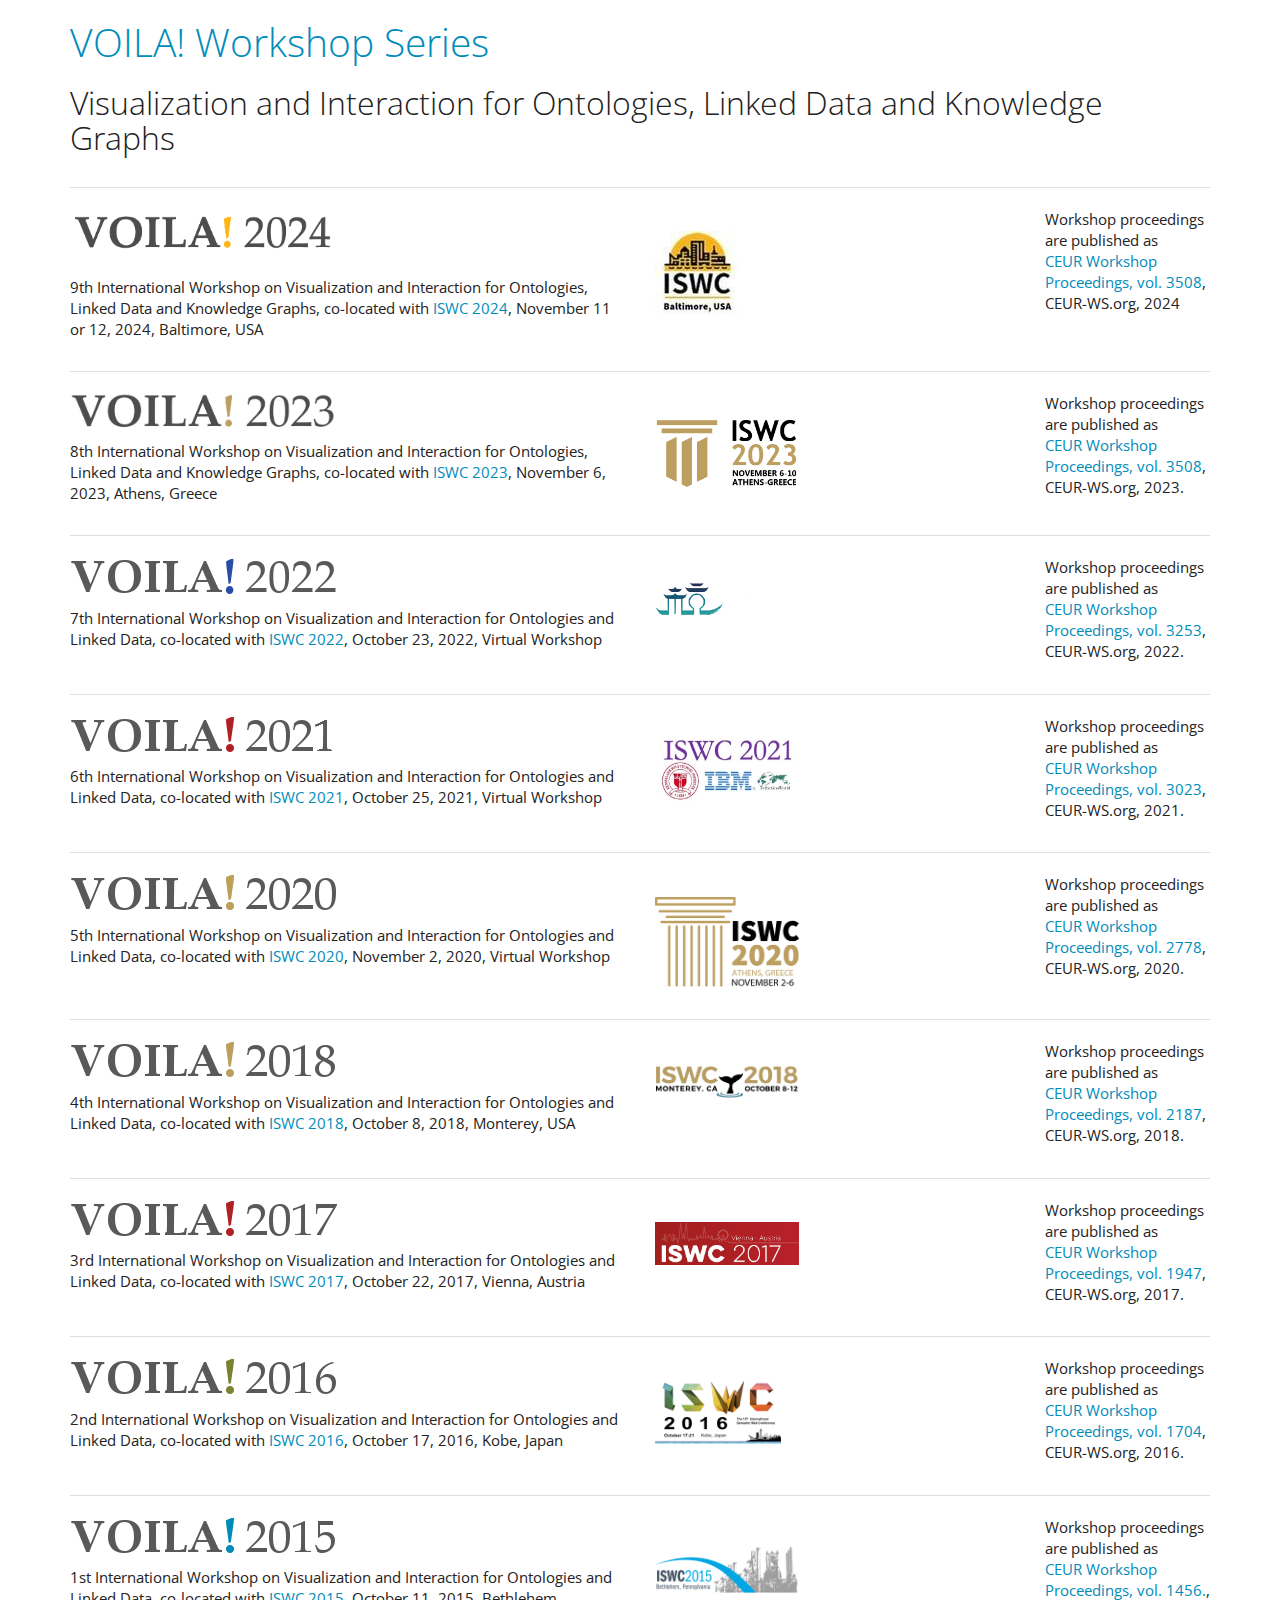
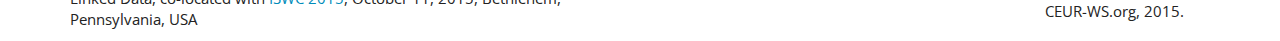
==== commit 6794197c: "Update index.html" ====
--- a/docs/index.html
+++ b/docs/index.html
@@ -32,7 +32,7 @@
             </div>
             <div class="col-lg-2">
                <div class="bs-component">
-                  <p>Workshop proceedings will be published as CEUR Workshop Proceedings</a>, CEUR-WS.org, 2024.</p>
+                 <p>Workshop proceedings are published as<br/><a href="http://ceur-ws.org/Vol-3773/">CEUR Workshop Proceedings, vol. 3508</a>, CEUR-WS.org, 2024</p>
                </div>
             </div>
          </div>
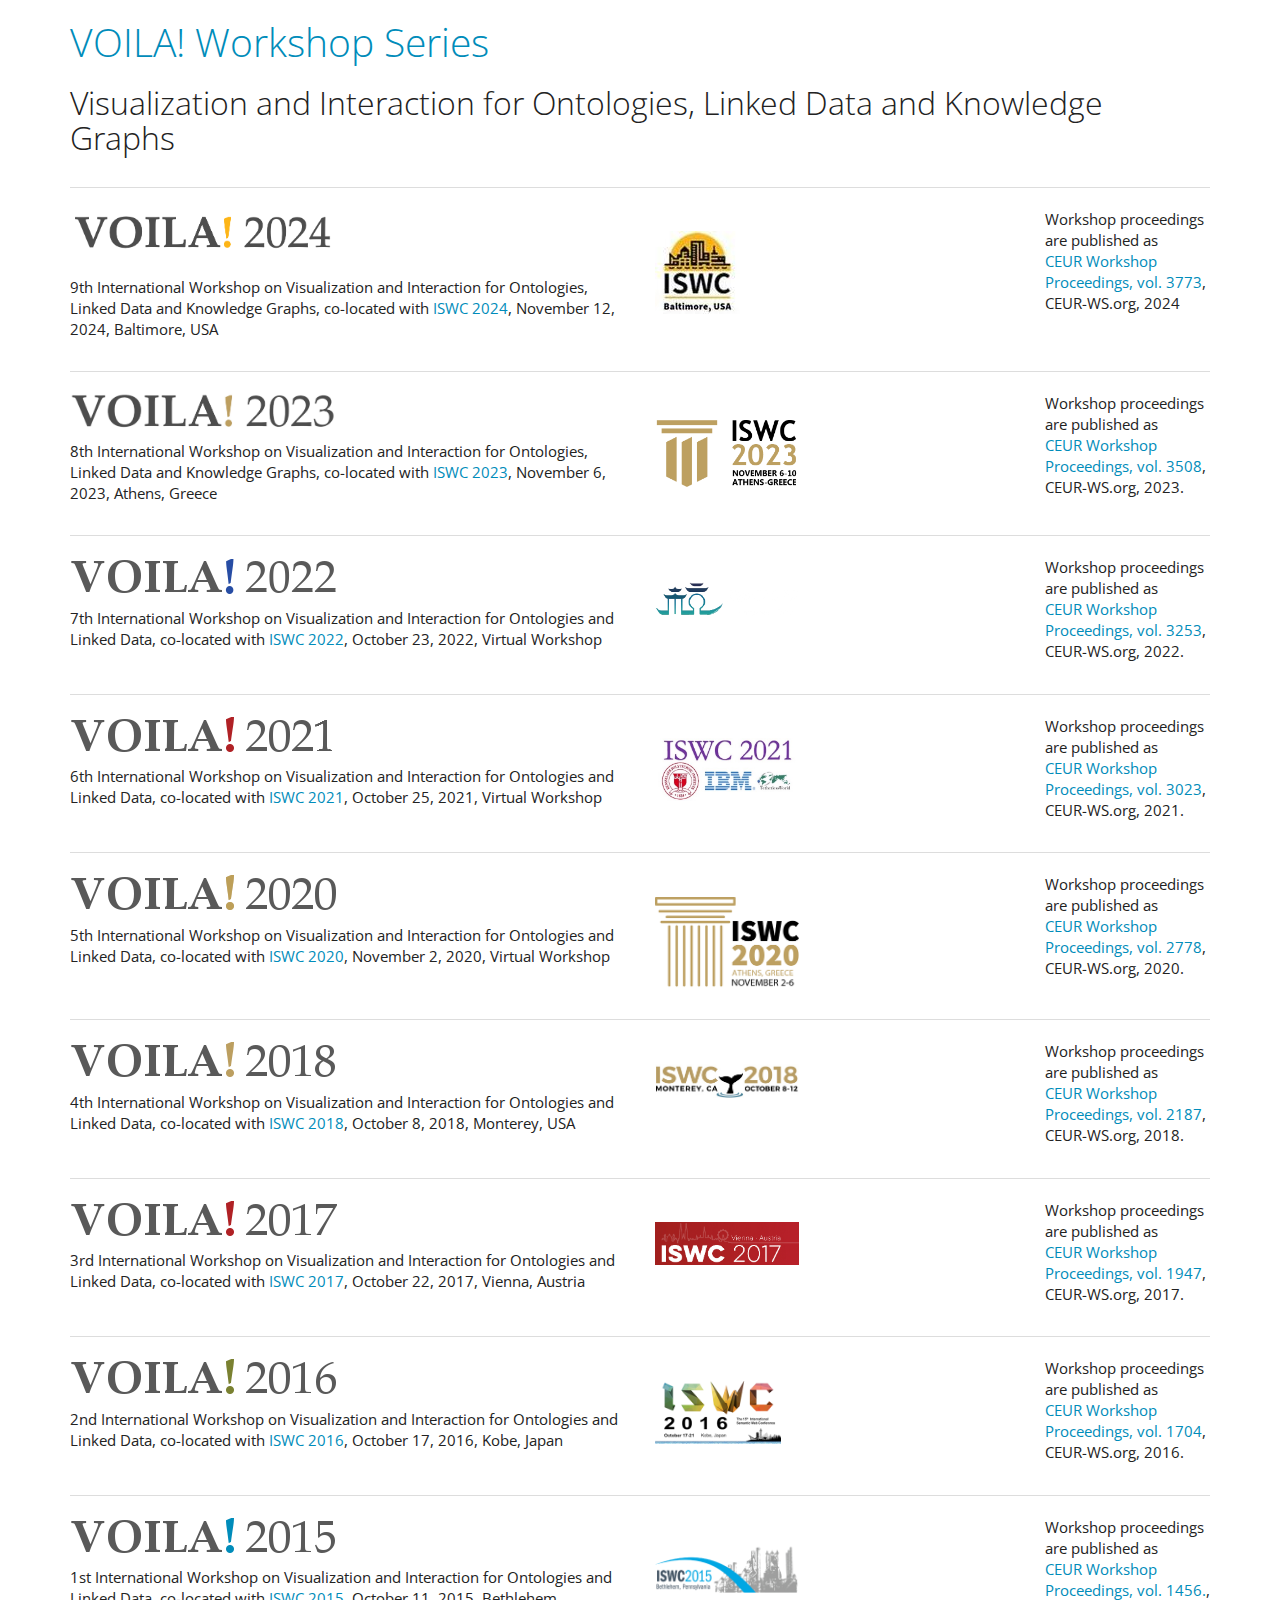
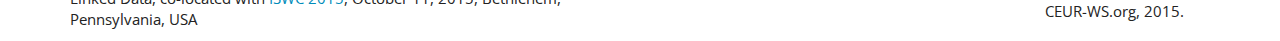
==== commit 0025e0f5: "Update index.html" ====
--- a/docs/index.html
+++ b/docs/index.html
@@ -22,7 +22,7 @@
             <div class="col-lg-6">
                <div class="bs-component">
                   <p><a href="./2024/"><img class="img-responsive" style="max-width: 48%;" src="./2024/voila2024_logo.png" alt="VOILA 2024"></a></p>
-                  <p>9th International Workshop on Visualization and Interaction for Ontologies, Linked Data and Knowledge Graphs, co-located with <a href="http://iswc2024.semanticweb.org/">ISWC 2024</a>, November 11 or 12, 2024, Baltimore, USA</p>
+                  <p>9th International Workshop on Visualization and Interaction for Ontologies, Linked Data and Knowledge Graphs, co-located with <a href="http://iswc2024.semanticweb.org/">ISWC 2024</a>, November 12, 2024, Baltimore, USA</p>
                </div>
             </div>
             <div class="col-lg-4">
@@ -32,7 +32,7 @@
             </div>
             <div class="col-lg-2">
                <div class="bs-component">
-                 <p>Workshop proceedings are published as<br/><a href="http://ceur-ws.org/Vol-3773/">CEUR Workshop Proceedings, vol. 3508</a>, CEUR-WS.org, 2024</p>
+                 <p>Workshop proceedings are published as<br/><a href="http://ceur-ws.org/Vol-3773/">CEUR Workshop Proceedings, vol. 3773</a>, CEUR-WS.org, 2024</p>
                </div>
             </div>
          </div>
